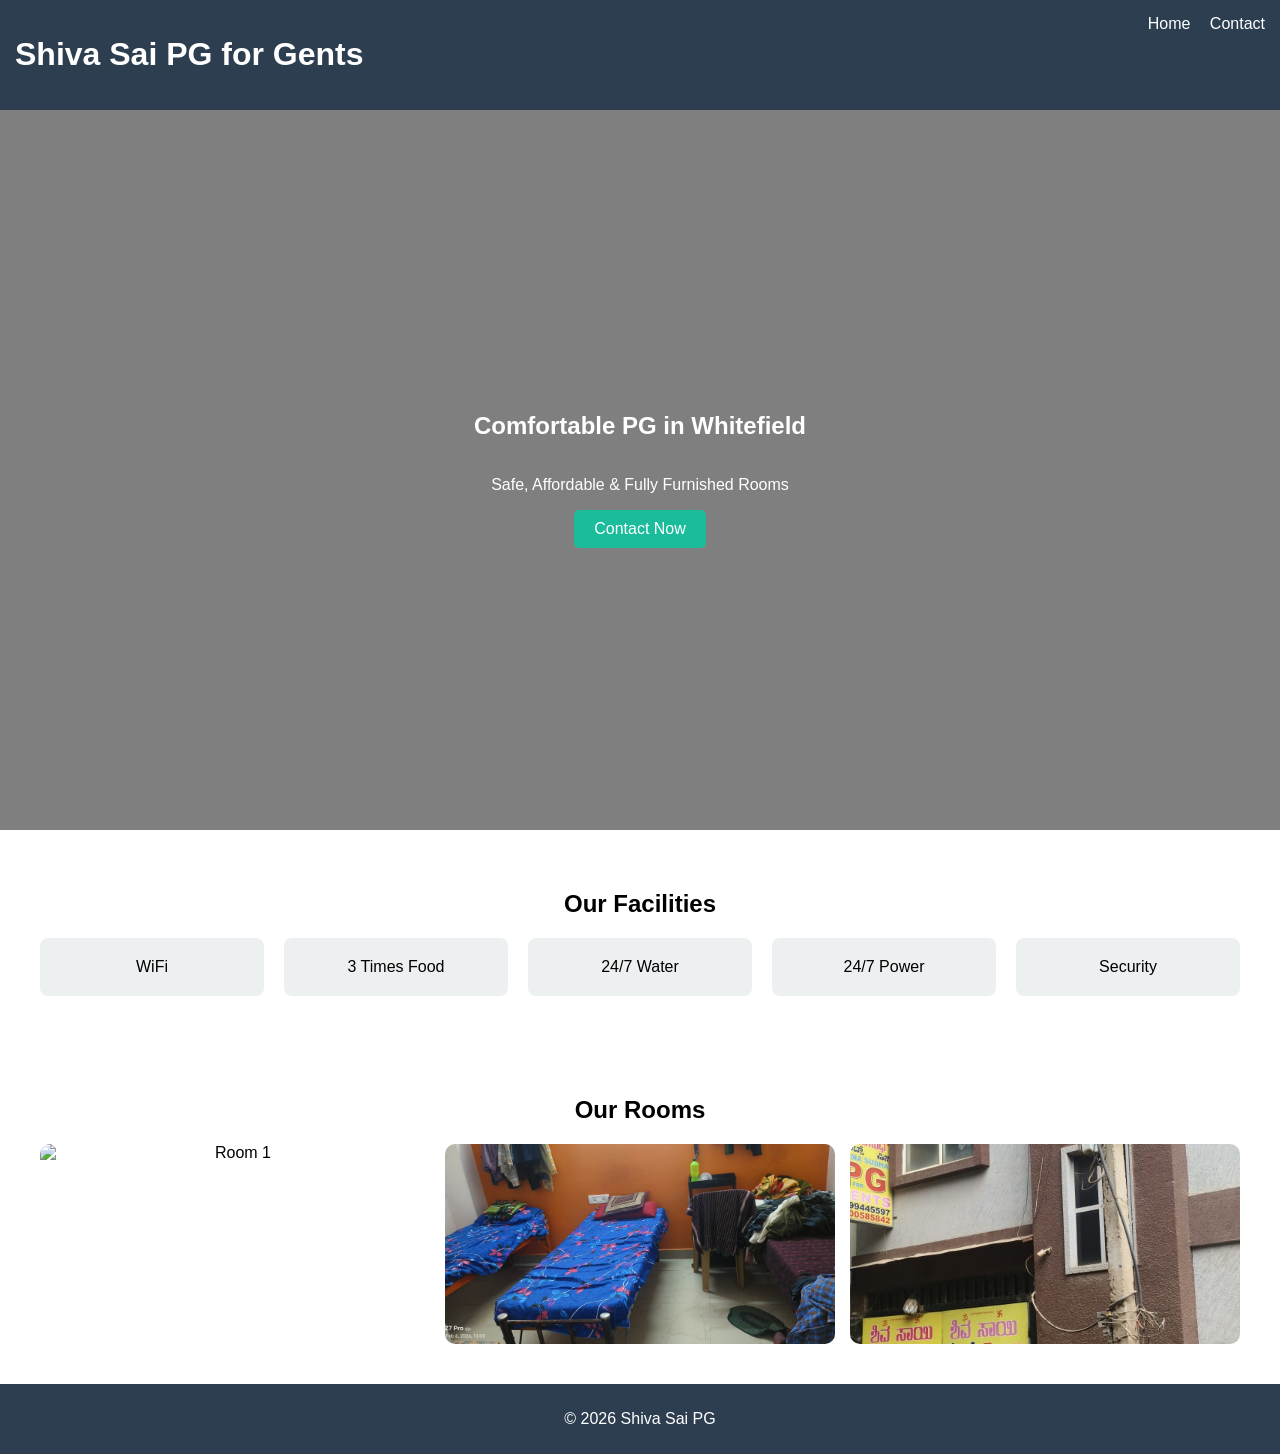
==== index.html @ 85d8507b "Update index.html" ====
<!DOCTYPE html>
<html lang="en">
<head>
  <meta charset="UTF-8">
  <meta name="viewport" content="width=device-width, initial-scale=1.0">
  <title>Shiva Sai PG</title>
  <link rel="stylesheet" href="style.css">
</head>
<body>

<header>
  <h1>Shiva Sai PG for Gents</h1>
  <nav>
    <a href="index.html">Home</a>
    <a href="contact.html">Contact</a>
  </nav>
</header>

<section class="hero">
  <h2>Comfortable PG in Whitefield</h2>
  <p>Safe, Affordable & Fully Furnished Rooms</p>
  <a href="contact.html" class="btn">Contact Now</a>
</section>

<section class="features">
  <h2>Our Facilities</h2>
  <div class="grid">
    <div class="card">WiFi</div>
    <div class="card">3 Times Food</div>
    <div class="card">24/7 Water</div>
    <div class="card">24/7 Power</div>
    <div class="card">Security</div>
  </div>
</section>

<section class="gallery">
  <h2>Our Rooms</h2>
  <div class="gallery-grid">
    <img src="images/room1.jpeg" alt="Room 1">
    <img src="images/room2.jpeg" alt="Room 2">
    <img src="images/building.jpeg" alt="Building">
  </div>
</section>
  
<footer>
  <p>© 2026 Shiva Sai PG</p>
</footer>

</body>
</html>
---- style.css ----
body {
  margin: 0;
  font-family: Arial, sans-serif;
}

header {
  background: #2c3e50;
  color: white;
  padding: 15px;
  display: flex;
  justify-content: space-between;
}

nav a {
  color: white;
  margin-left: 15px;
  text-decoration: none;
}

.hero {
  height: 80vh;
  background: linear-gradient(rgba(0,0,0,0.5), rgba(0,0,0,0.5)), url('https://images.unsplash.com/photo-1560448204-e02f11c3d0e2');
  color: white;
  display: flex;
  flex-direction: column;
  justify-content: center;
  align-items: center;
  text-align: center;
}

.btn {
  background: #1abc9c;
  padding: 10px 20px;
  color: white;
  text-decoration: none;
  border-radius: 5px;
}

.features {
  padding: 40px;
  text-align: center;
}

.grid {
  display: grid;
  grid-template-columns: repeat(auto-fit, minmax(150px, 1fr));
  gap: 20px;
}

.card {
  background: #ecf0f1;
  padding: 20px;
  border-radius: 8px;
}

.contact {
  padding: 40px;
  text-align: center;
}

footer {
  background: #2c3e50;
  color: white;
  text-align: center;
  padding: 10px;
}
.gallery {
  padding: 40px;
  text-align: center;
}

.gallery-grid {
  display: grid;
  grid-template-columns: repeat(auto-fit, minmax(250px, 1fr));
  gap: 15px;
}

.gallery img {
  width: 100%;
  border-radius: 10px;
  height: 200px;
  object-fit: cover;
}
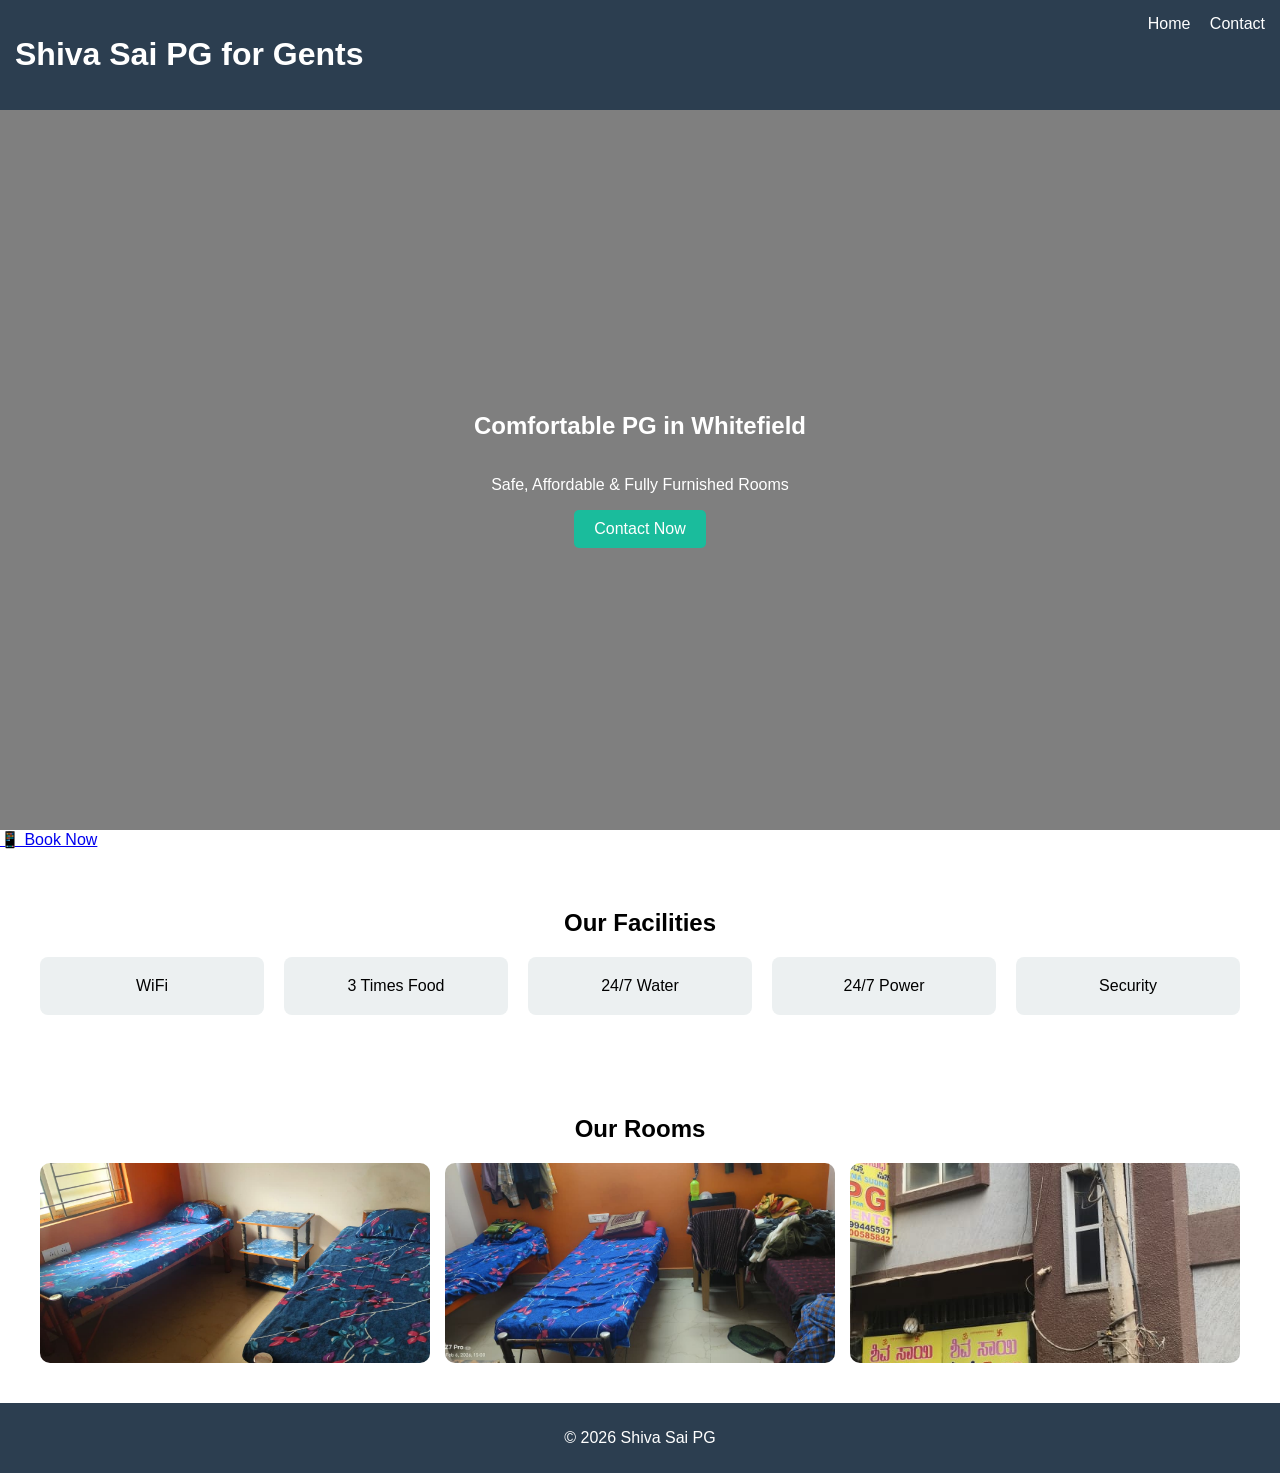
==== commit 4126d0d3: "Update index.html" ====
--- a/index.html
+++ b/index.html
@@ -16,12 +16,18 @@
   </nav>
 </header>
 
+
 <section class="hero">
   <h2>Comfortable PG in Whitefield</h2>
   <p>Safe, Affordable & Fully Furnished Rooms</p>
   <a href="contact.html" class="btn">Contact Now</a>
 </section>
 
+<a href="https://wa.me/917013575920?text=Hi%2C%20I%20want%20to%20know%20more%20about%20your%20PG%20accommodation" 
+   class="whatsapp-btn" target="_blank">
+  📱 Book Now
+</a>
+  
 <section class="features">
   <h2>Our Facilities</h2>
   <div class="grid">
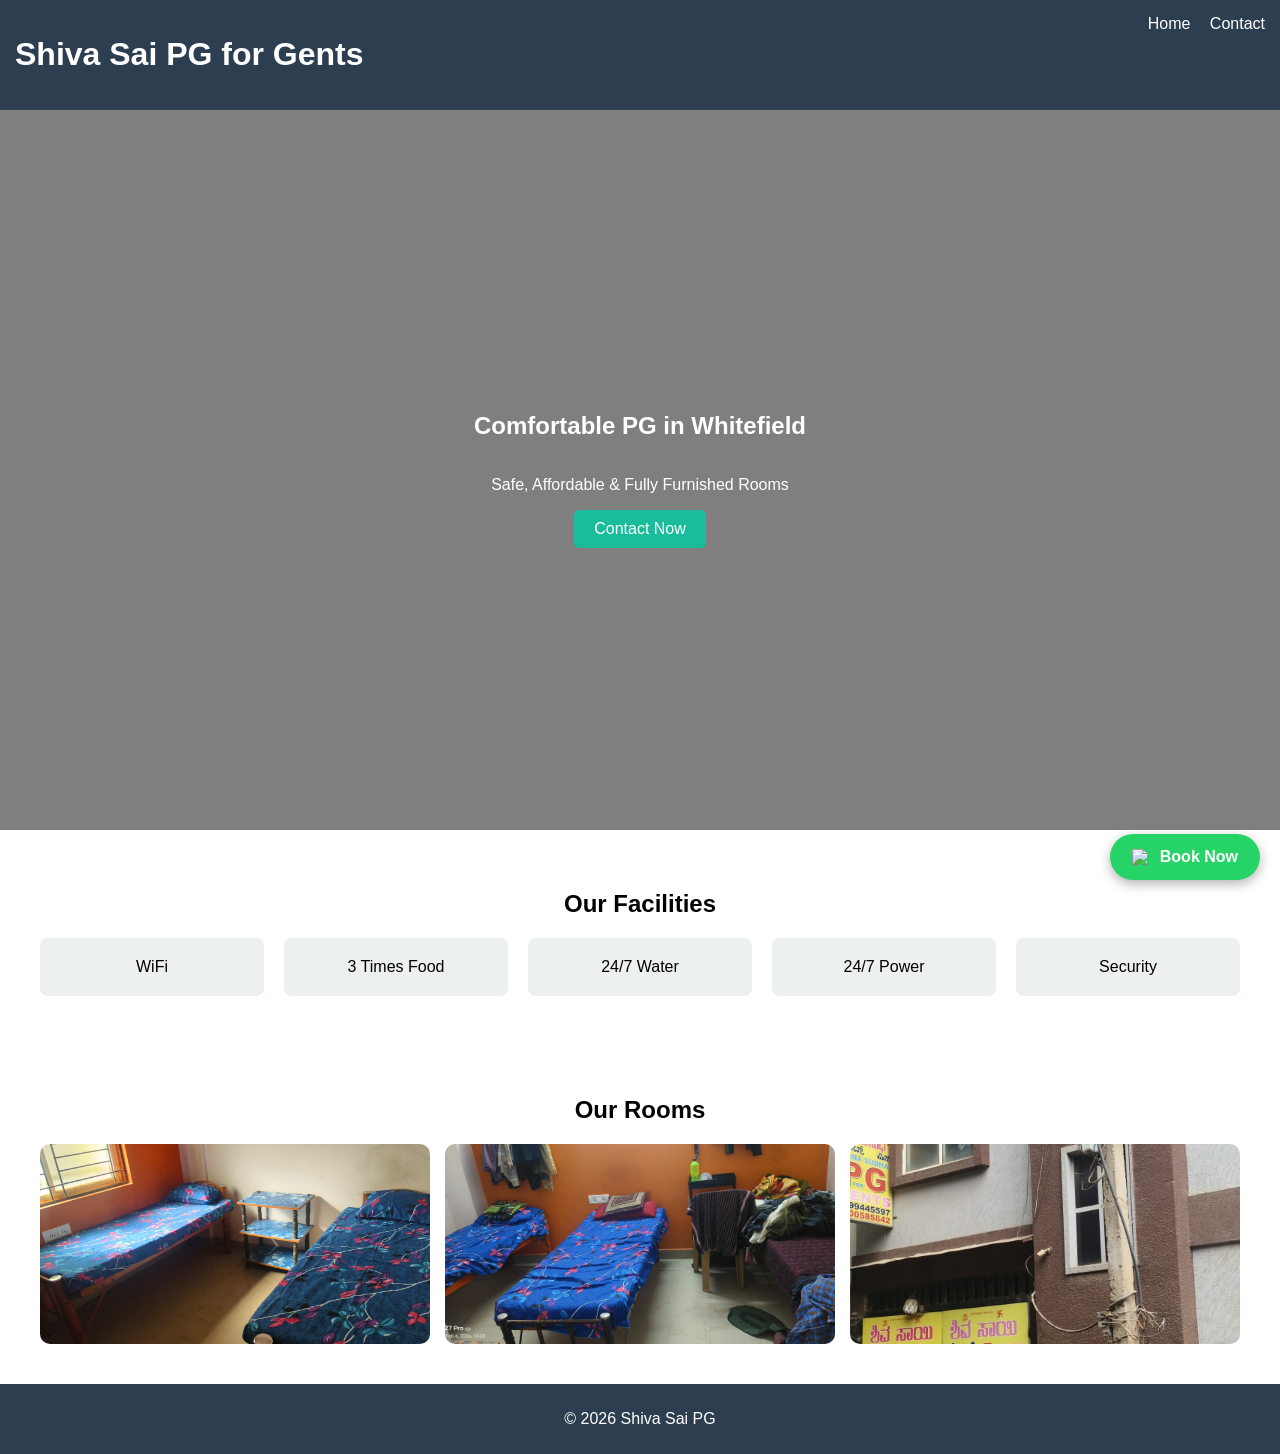
==== commit c988c55c: "Update index.html" ====
--- a/index.html
+++ b/index.html
@@ -25,7 +25,8 @@
 
 <a href="https://wa.me/917013575920?text=Hi%2C%20I%20want%20to%20know%20more%20about%20your%20PG%20accommodation" 
    class="whatsapp-btn" target="_blank">
-  📱 Book Now
+  <img src="https://cdn-icons-png.flaticon.com/512/733/733585.png" width="20">
+  Book Now
 </a>
   
 <section class="features">
--- a/style.css
+++ b/style.css
@@ -81,3 +81,27 @@
   height: 200px;
   object-fit: cover;
 }
+
+.whatsapp-btn {
+  position: fixed;
+  bottom: 20px;
+  right: 20px;
+  background: #25D366;
+  color: white;
+  padding: 14px 22px;
+  border-radius: 50px;
+  text-decoration: none;
+  font-size: 16px;
+  font-weight: bold;
+  display: flex;
+  align-items: center;
+  gap: 8px;
+  box-shadow: 0 4px 12px rgba(0,0,0,0.3);
+  z-index: 1000;
+  transition: all 0.3s ease;
+}
+
+.whatsapp-btn:hover {
+  background: #1ebe5d;
+  transform: scale(1.05);
+}
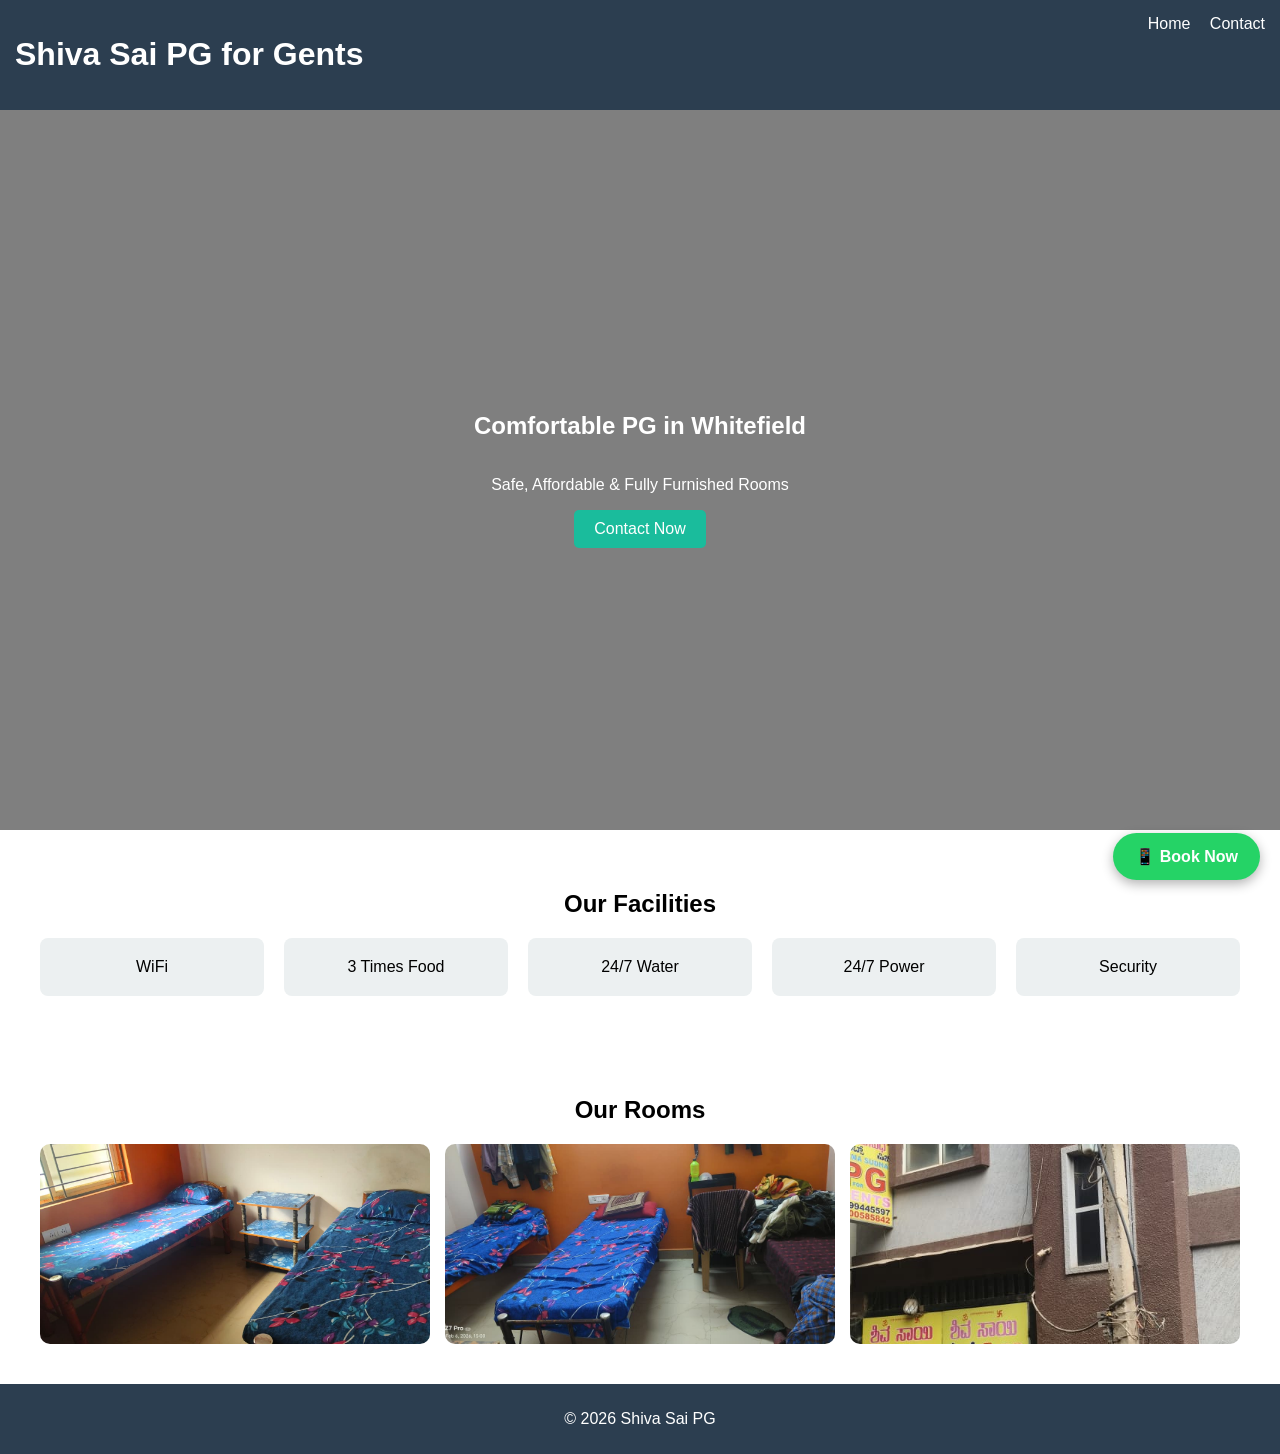
==== commit 9df70873: "Update index.html" ====
--- a/index.html
+++ b/index.html
@@ -25,8 +25,7 @@
 
 <a href="https://wa.me/917013575920?text=Hi%2C%20I%20want%20to%20know%20more%20about%20your%20PG%20accommodation" 
    class="whatsapp-btn" target="_blank">
-  <img src="https://cdn-icons-png.flaticon.com/512/733/733585.png" width="20">
-  Book Now
+  📱 Book Now
 </a>
   
 <section class="features">
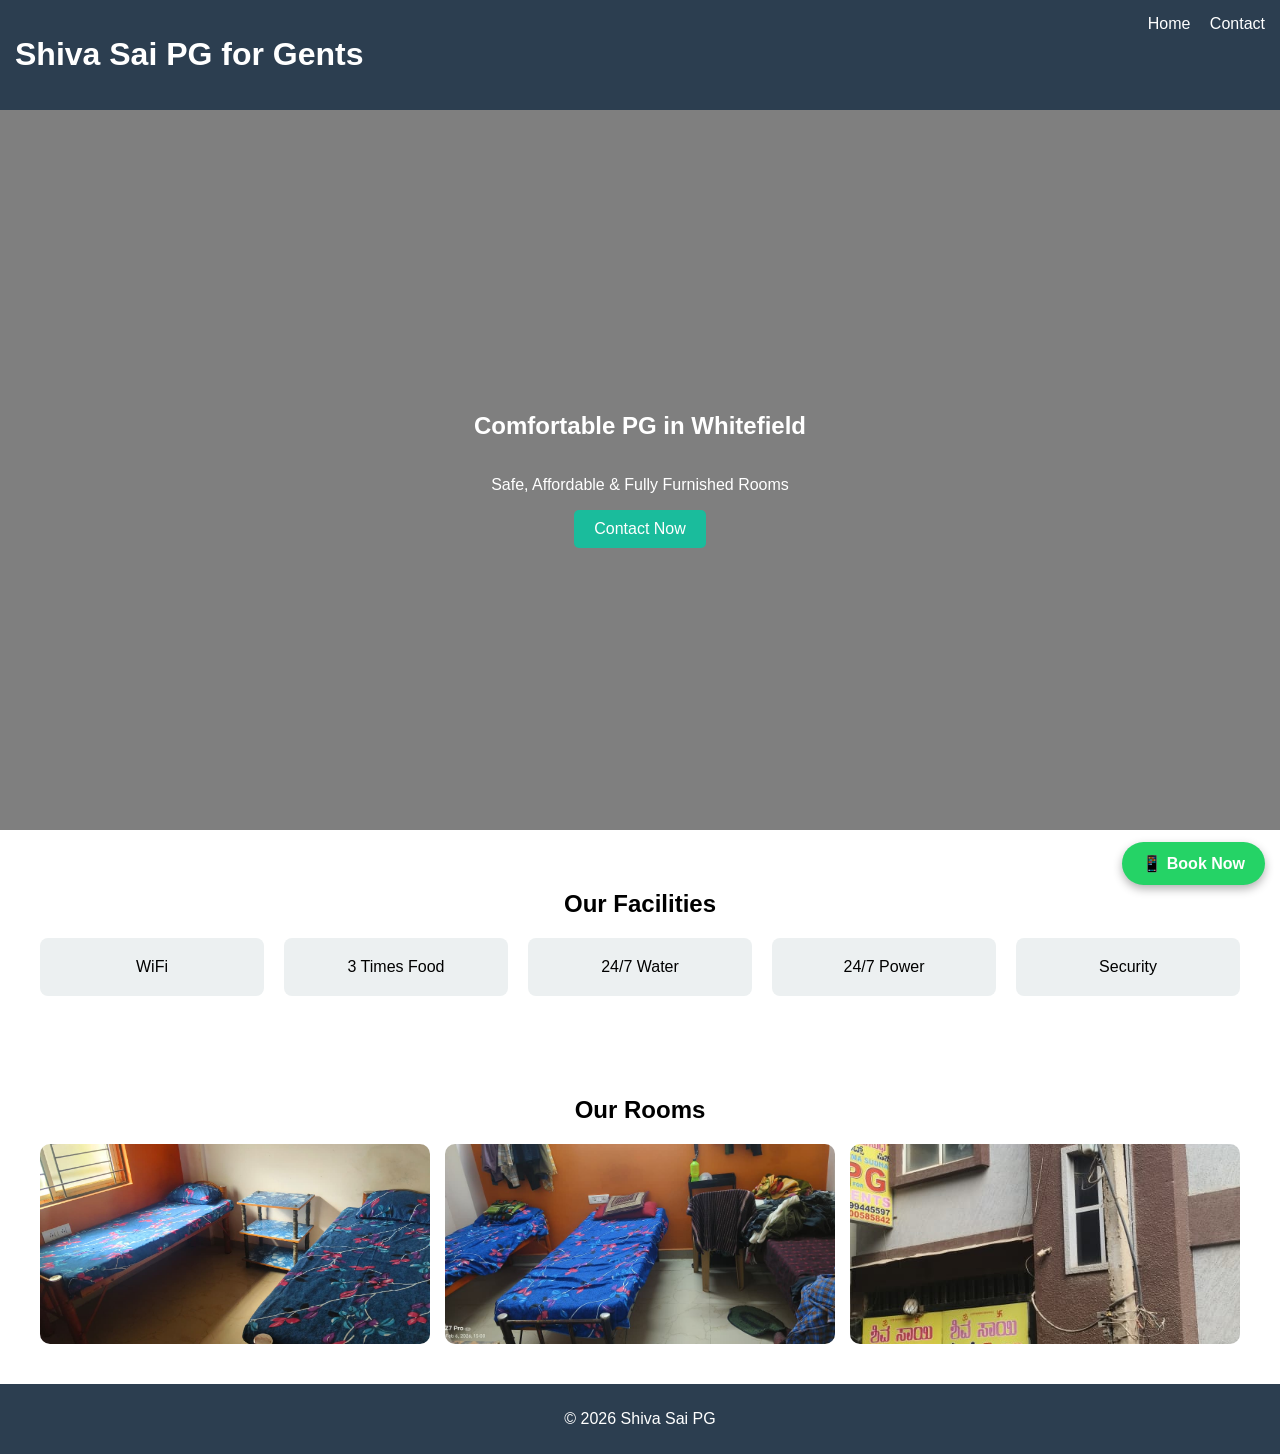
==== commit 75592dd2: "Update index.html" ====
--- a/index.html
+++ b/index.html
@@ -23,10 +23,6 @@
   <a href="contact.html" class="btn">Contact Now</a>
 </section>
 
-<a href="https://wa.me/917013575920?text=Hi%2C%20I%20want%20to%20know%20more%20about%20your%20PG%20accommodation" 
-   class="whatsapp-btn" target="_blank">
-  📱 Book Now
-</a>
   
 <section class="features">
   <h2>Our Facilities</h2>
@@ -47,6 +43,11 @@
     <img src="images/building.jpeg" alt="Building">
   </div>
 </section>
+
+<a href="https://wa.me/917013575920?text=Hi%2C%20I%20want%20to%20know%20more%20about%20your%20PG%20accommodation" 
+   class="whatsapp-btn">
+   📱 Book Now
+</a>
   
 <footer>
   <p>© 2026 Shiva Sai PG</p>
--- a/style.css
+++ b/style.css
@@ -84,24 +84,27 @@
 
 .whatsapp-btn {
   position: fixed;
-  bottom: 20px;
-  right: 20px;
-  background: #25D366;
-  color: white;
-  padding: 14px 22px;
-  border-radius: 50px;
-  text-decoration: none;
+  bottom: 15px;
+  right: 15px;
+  left: 15px; /* important for mobile */
+  background-color: #25D366;
+  color: white !important;
+  text-align: center;
+  padding: 14px;
   font-size: 16px;
   font-weight: bold;
-  display: flex;
-  align-items: center;
-  gap: 8px;
-  box-shadow: 0 4px 12px rgba(0,0,0,0.3);
-  z-index: 1000;
-  transition: all 0.3s ease;
+  border-radius: 12px;
+  text-decoration: none;
+  z-index: 9999;
+  box-shadow: 0 4px 10px rgba(0,0,0,0.3);
 }
 
-.whatsapp-btn:hover {
-  background: #1ebe5d;
-  transform: scale(1.05);
+/* Desktop view */
+@media (min-width: 768px) {
+  .whatsapp-btn {
+    left: auto;
+    width: auto;
+    padding: 12px 20px;
+    border-radius: 50px;
+  }
 }
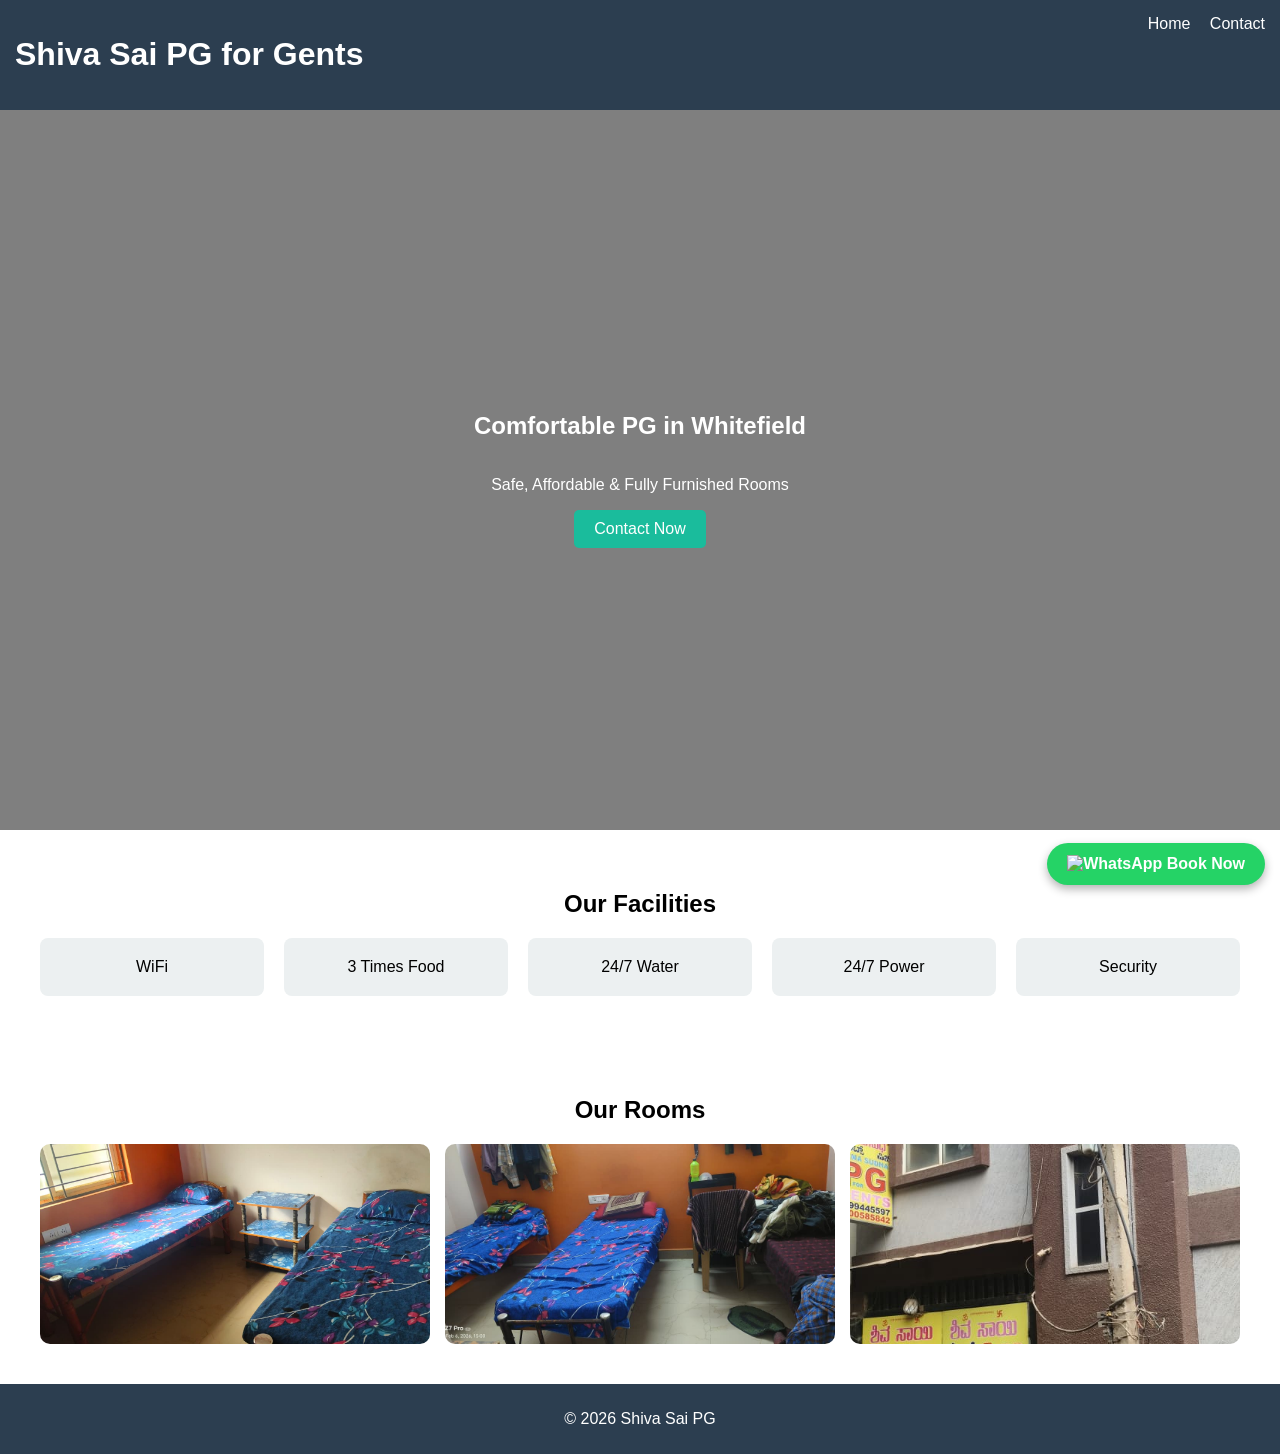
==== commit 01a792b9: "Update index.html" ====
--- a/index.html
+++ b/index.html
@@ -46,7 +46,9 @@
 
 <a href="https://wa.me/917013575920?text=Hi%2C%20I%20want%20to%20know%20more%20about%20your%20PG%20accommodation" 
    class="whatsapp-btn">
-   📱 Book Now
+   
+   <img src="https://cdn-icons-png.flaticon.com/512/733/733585.png" alt="WhatsApp">
+   Book Now
 </a>
   
 <footer>
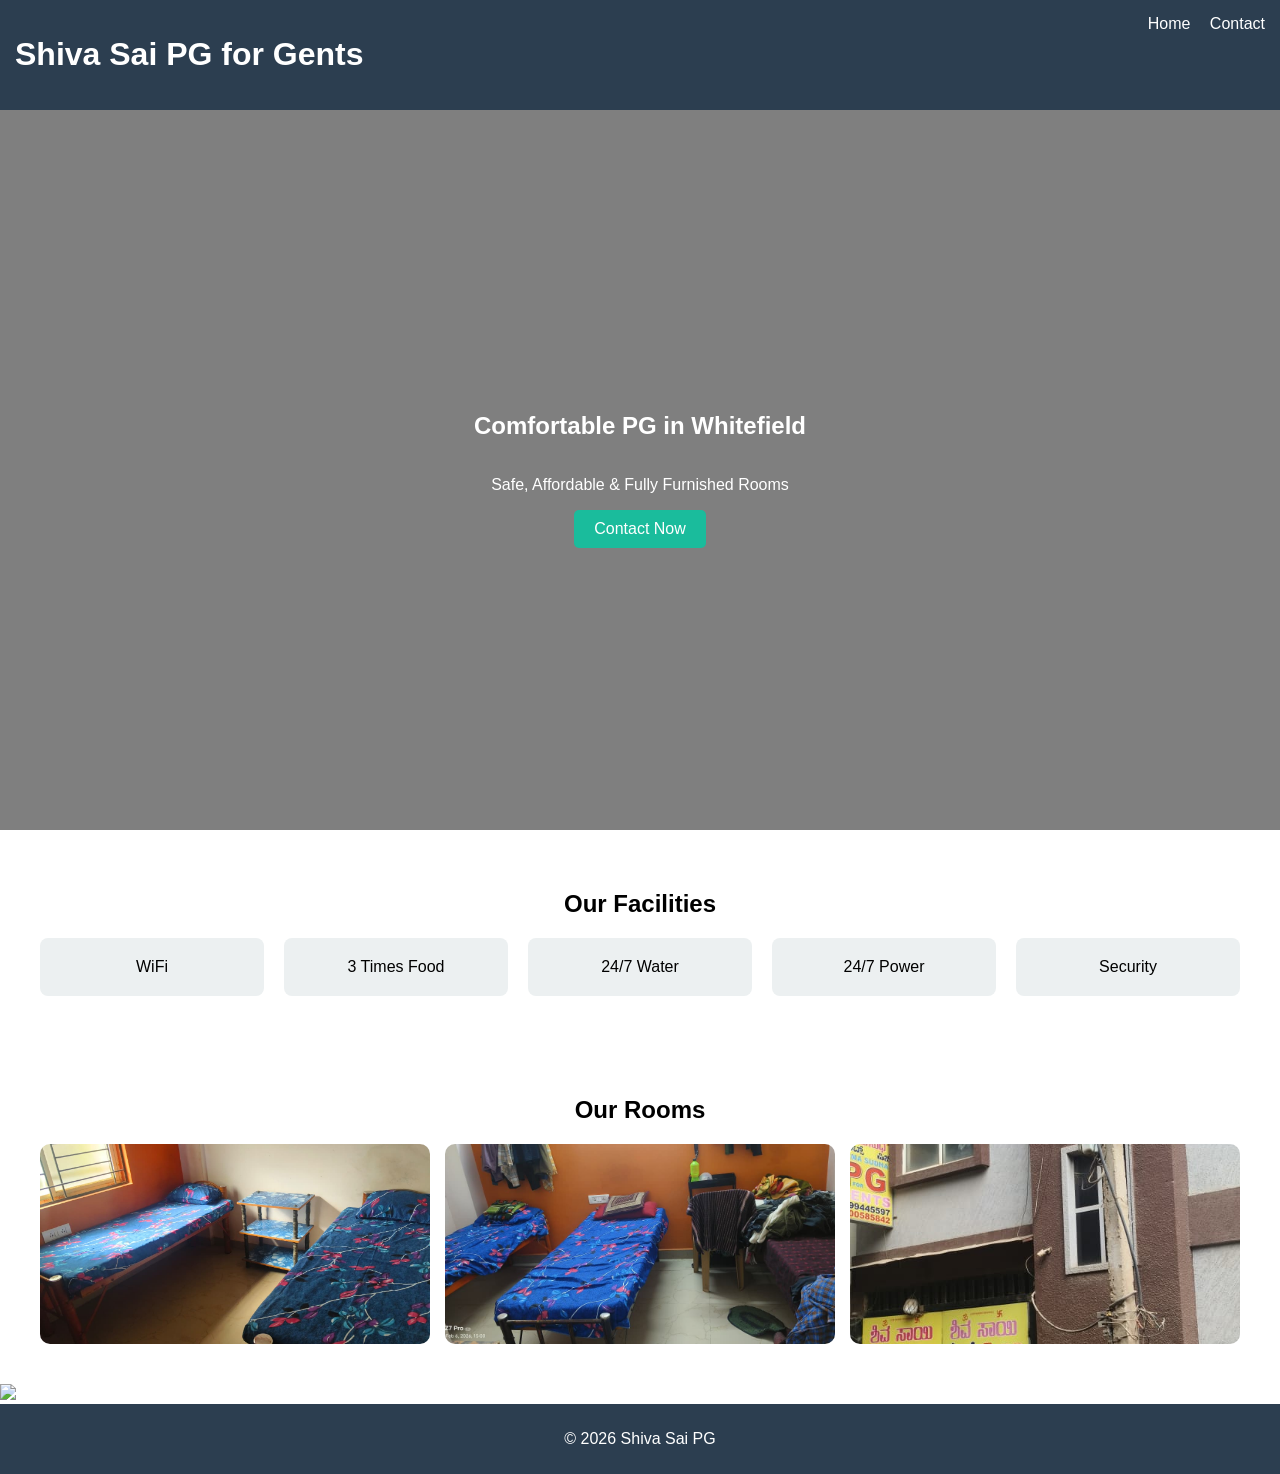
==== commit fc4c1ce7: "Update index.html" ====
--- a/index.html
+++ b/index.html
@@ -44,11 +44,8 @@
   </div>
 </section>
 
-<a href="https://wa.me/917013575920?text=Hi%2C%20I%20want%20to%20know%20more%20about%20your%20PG%20accommodation" 
-   class="whatsapp-btn">
-   
-   <img src="https://cdn-icons-png.flaticon.com/512/733/733585.png" alt="WhatsApp">
-   Book Now
+<a href="https://wa.me/917013575920?text=I%20want%20to%20know%20more%20about" target="_blank" class="wa-icon">
+  <img src="https://cdn-icons-png.flaticon.com/512/733/733585.png" width="40">
 </a>
   
 <footer>
--- a/style.css
+++ b/style.css
@@ -108,3 +108,4 @@
     border-radius: 50px;
   }
 }
+
